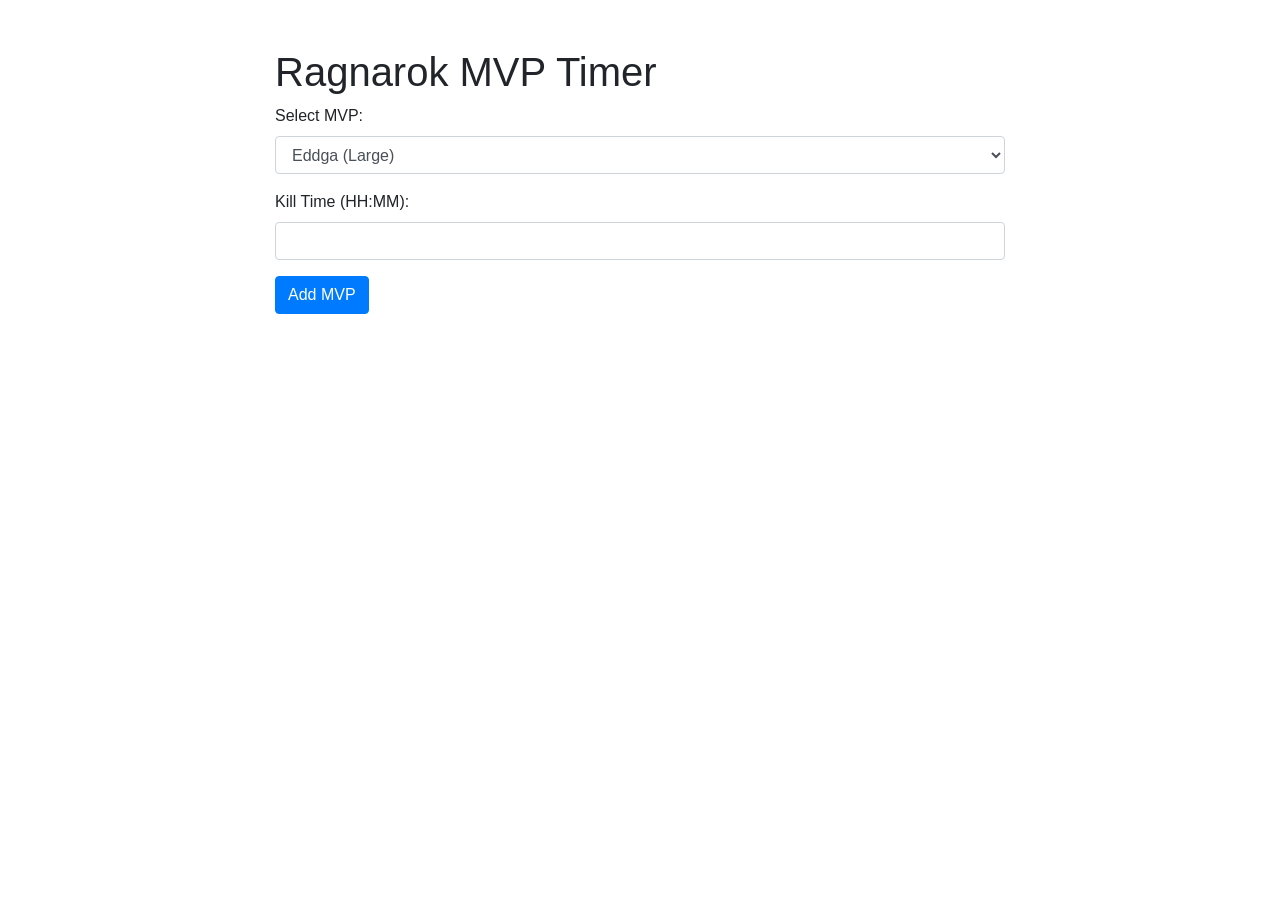
==== index.html @ 63785781 "chore: Refactor HTML structure for MVP Timer page" ====
<!DOCTYPE html>
<html lang="en">
<head>
  <meta charset="UTF-8">
  <meta name="viewport" content="width=device-width, initial-scale=1.0">
  <link rel="stylesheet" href="https://cdn.jsdelivr.net/npm/bootstrap@4.0.0/dist/css/bootstrap.min.css" integrity="sha384-Gn5384xqQ1aoWXA+058RXPxPg6fy4IWvTNh0E263XmFcJlSAwiGgFAW/dAiS6JXm" crossorigin="anonymous">
  <link rel="icon" href="images/favicon/favicon.ico" type="image/x-icon">
  <title>Respawn List</title>
</head>
<body>
  <div class="container mt-5">
    <div class="row justify-content-center">
      <div class="col-md-8">
        <h1>Ragnarok MVP Timer</h1>
        <div class="form-group">
          <label for="mvp-select">Select MVP:</label> <select id="mvp-select" class="form-control">
          </select>
        </div>
        <div class="form-group">
          <label for="kill-time">Kill Time (HH:MM):</label> <input type="text" id="kill-time" class="form-control">
        </div><button id="calculate-btn" class="btn btn-primary">Add MVP</button>
        <ul id="respawn-list" class="list-group mt-3"></ul>
      </div>
    </div>
  </div>
  <script src="main.min.js"></script>
</body>
</html>
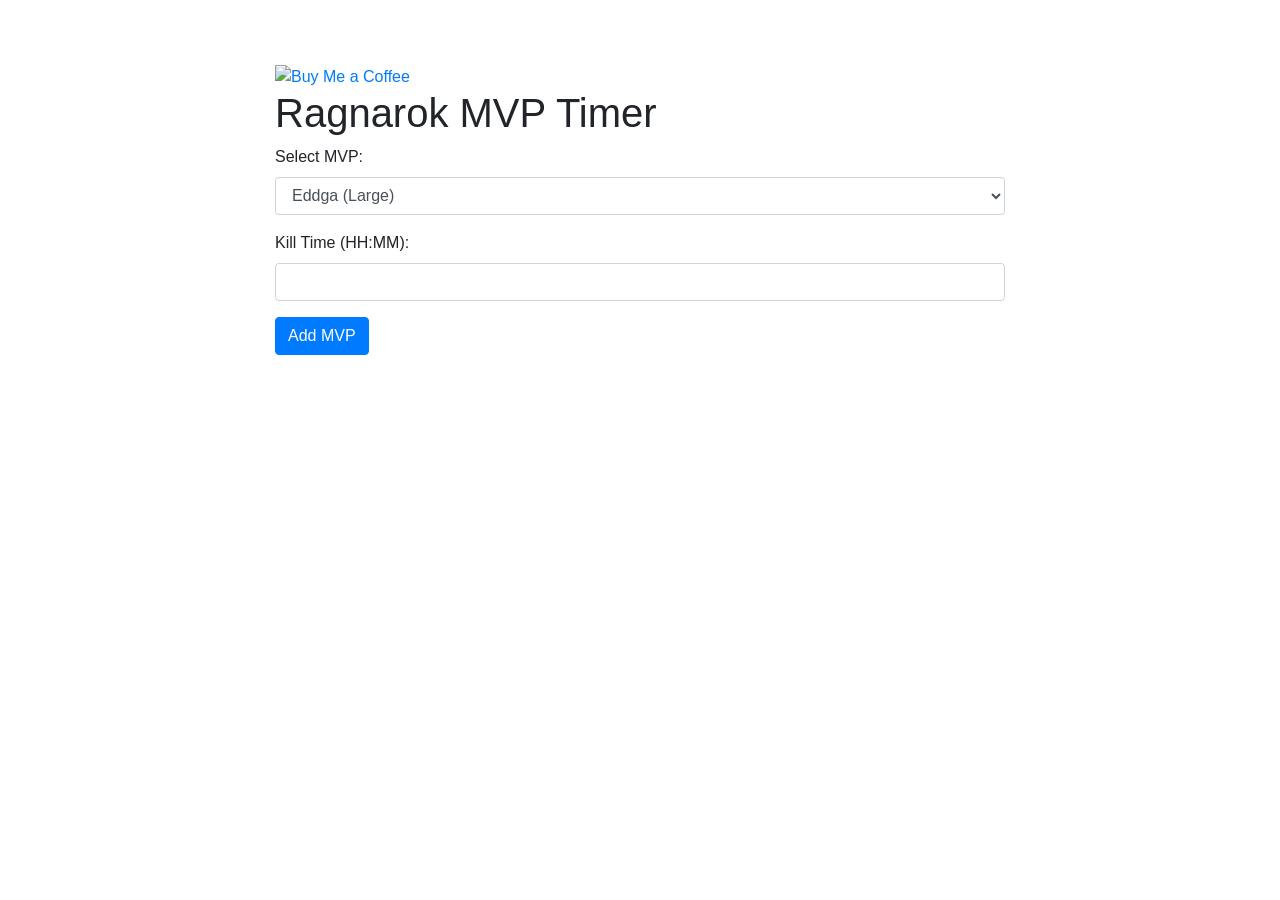
==== commit fd8e50ce: "chore: Add Buy Me a Coffee badge to index.html" ====
--- a/index.html
+++ b/index.html
@@ -11,6 +11,11 @@
   <div class="container mt-5">
     <div class="row justify-content-center">
       <div class="col-md-8">
+        <div class="mt-3">
+          <a href="https://buymeacoffee.com/napoleon10i" target="_blank">
+            <img src="https://img.shields.io/badge/Buy%20Me%20a%20Coffee-FFDD00?style=for-the-badge&logo=buy-me-a-coffee&logoColor=black" alt="Buy Me a Coffee">
+          </a>
+        </div>
         <h1>Ragnarok MVP Timer</h1>
         <div class="form-group">
           <label for="mvp-select">Select MVP:</label> <select id="mvp-select" class="form-control">
@@ -20,6 +25,7 @@
           <label for="kill-time">Kill Time (HH:MM):</label> <input type="text" id="kill-time" class="form-control">
         </div><button id="calculate-btn" class="btn btn-primary">Add MVP</button>
         <ul id="respawn-list" class="list-group mt-3"></ul>
+
       </div>
     </div>
   </div>
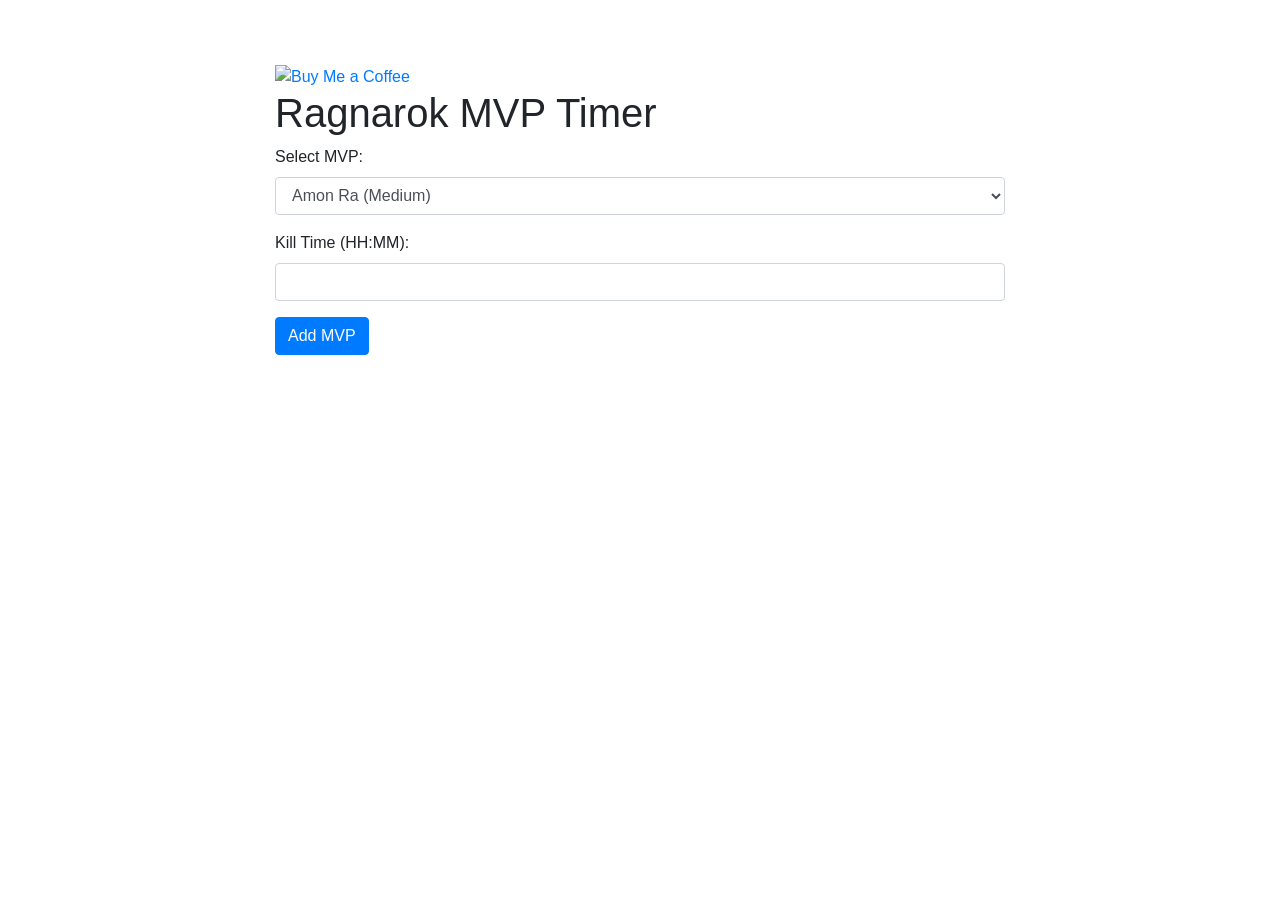
==== commit 95b50987: "chore: Update meta tags and description for better SEO and user experience" ====
--- a/index.html
+++ b/index.html
@@ -1,12 +1,13 @@
 <!DOCTYPE html>
 <html lang="en">
-<head>
-  <meta charset="UTF-8">
-  <meta name="viewport" content="width=device-width, initial-scale=1.0">
-  <link rel="stylesheet" href="https://cdn.jsdelivr.net/npm/bootstrap@4.0.0/dist/css/bootstrap.min.css" integrity="sha384-Gn5384xqQ1aoWXA+058RXPxPg6fy4IWvTNh0E263XmFcJlSAwiGgFAW/dAiS6JXm" crossorigin="anonymous">
-  <link rel="icon" href="images/favicon/favicon.ico" type="image/x-icon">
-  <title>Respawn List</title>
-</head>
+  <head>
+    <meta name="viewport" content="width=device-width, initial-scale=1.0">
+    <meta name="description" content="Respawn List - Track MVP respawn in Ragnarok Online. Easily manage and calculate MVP respawn with our intuitive tool. Perfect for Ragnarok players.">
+    <meta name="keywords" content="Ragnarok Online, MVP Timer, Respawn List, Ragnarok MVP, Game Timer, Ragnarok Players, MVP calculator, calculator">
+    <link rel="stylesheet" href="https://cdn.jsdelivr.net/npm/bootstrap@4.0.0/dist/css/bootstrap.min.css" integrity="sha384-Gn5384xqQ1aoWXA+058RXPxPg6fy4IWvTNh0E263XmFcJlSAwiGgFAW/dAiS6JXm" crossorigin="anonymous">
+    <link rel="icon" href="images/favicon/favicon.ico" type="image/x-icon">
+    <title>Respawn List</title>
+  </head>
 <body>
   <div class="container mt-5">
     <div class="row justify-content-center">
@@ -25,7 +26,6 @@
           <label for="kill-time">Kill Time (HH:MM):</label> <input type="text" id="kill-time" class="form-control">
         </div><button id="calculate-btn" class="btn btn-primary">Add MVP</button>
         <ul id="respawn-list" class="list-group mt-3"></ul>
-
       </div>
     </div>
   </div>
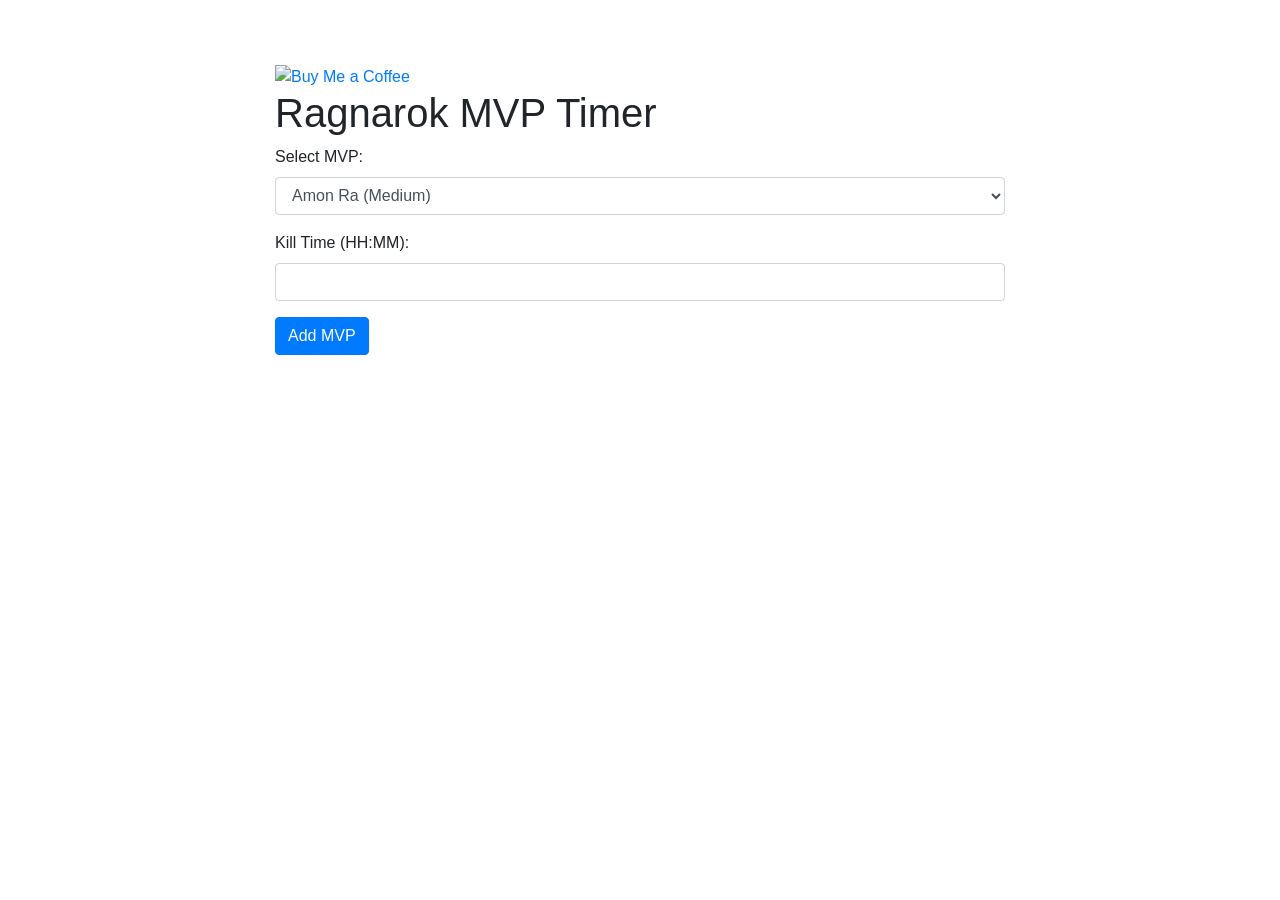
==== commit 968a8bdf: "refactor: Update main.js to fix invalid kill time handling" ====
--- a/index.html
+++ b/index.html
@@ -29,6 +29,6 @@
       </div>
     </div>
   </div>
-  <script src="main.min.js"></script>
+  <script src="main.js"></script>
 </body>
 </html>
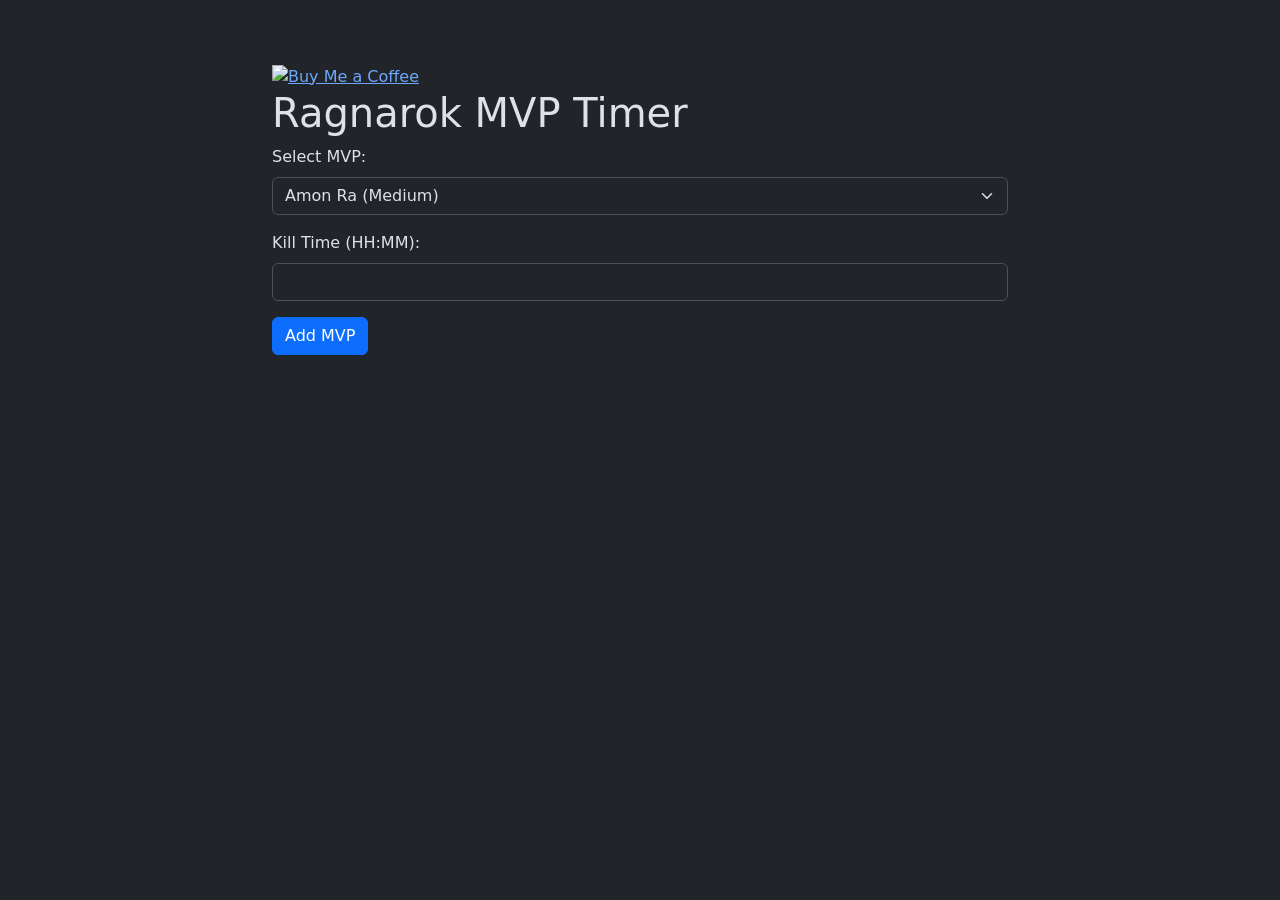
==== commit 8b54cc19: "refactor: Update Bootstrap version to 5.3.3 for improved styling and performance" ====
--- a/index.html
+++ b/index.html
@@ -1,13 +1,13 @@
 <!DOCTYPE html>
-<html lang="en">
-  <head>
-    <meta name="viewport" content="width=device-width, initial-scale=1.0">
-    <meta name="description" content="Respawn List - Track MVP respawn in Ragnarok Online. Easily manage and calculate MVP respawn with our intuitive tool. Perfect for Ragnarok players.">
-    <meta name="keywords" content="Ragnarok Online, MVP Timer, Respawn List, Ragnarok MVP, Game Timer, Ragnarok Players, MVP calculator, calculator">
-    <link rel="stylesheet" href="https://cdn.jsdelivr.net/npm/bootstrap@4.0.0/dist/css/bootstrap.min.css" integrity="sha384-Gn5384xqQ1aoWXA+058RXPxPg6fy4IWvTNh0E263XmFcJlSAwiGgFAW/dAiS6JXm" crossorigin="anonymous">
-    <link rel="icon" href="images/favicon/favicon.ico" type="image/x-icon">
-    <title>Respawn List</title>
-  </head>
+<html lang="en" data-bs-theme="dark">
+<head>
+  <meta name="viewport" content="width=device-width, initial-scale=1.0">
+  <meta name="description" content="Respawn List - Track MVP respawn in Ragnarok Online. Easily manage and calculate MVP respawn with our intuitive tool. Perfect for Ragnarok players.">
+  <meta name="keywords" content="Ragnarok Online, MVP Timer, Respawn List, Ragnarok MVP, Game Timer, Ragnarok Players, MVP calculator, calculator">
+  <link href="https://cdn.jsdelivr.net/npm/bootstrap@5.3.3/dist/css/bootstrap.min.css" rel="stylesheet" integrity="sha384-QWTKZyjpPEjISv5WaRU9OFeRpok6YctnYmDr5pNlyT2bRjXh0JMhjY6hW+ALEwIH" crossorigin="anonymous">
+  <link rel="icon" href="images/favicon/favicon.ico" type="image/x-icon">
+  <title>Respawn List</title>
+</head>
 <body>
   <div class="container mt-5">
     <div class="row justify-content-center">
@@ -18,13 +18,16 @@
           </a>
         </div>
         <h1>Ragnarok MVP Timer</h1>
-        <div class="form-group">
-          <label for="mvp-select">Select MVP:</label> <select id="mvp-select" class="form-control">
+        <div class="mb-3">
+          <label for="mvp-select" class="form-label">Select MVP:</label>
+          <select id="mvp-select" class="form-select">
           </select>
         </div>
-        <div class="form-group">
-          <label for="kill-time">Kill Time (HH:MM):</label> <input type="text" id="kill-time" class="form-control">
-        </div><button id="calculate-btn" class="btn btn-primary">Add MVP</button>
+        <div class="mb-3">
+          <label for="kill-time" class="form-label">Kill Time (HH:MM):</label>
+          <input type="text" id="kill-time" class="form-control">
+        </div>
+        <button id="calculate-btn" class="btn btn-primary">Add MVP</button>
         <ul id="respawn-list" class="list-group mt-3"></ul>
       </div>
     </div>
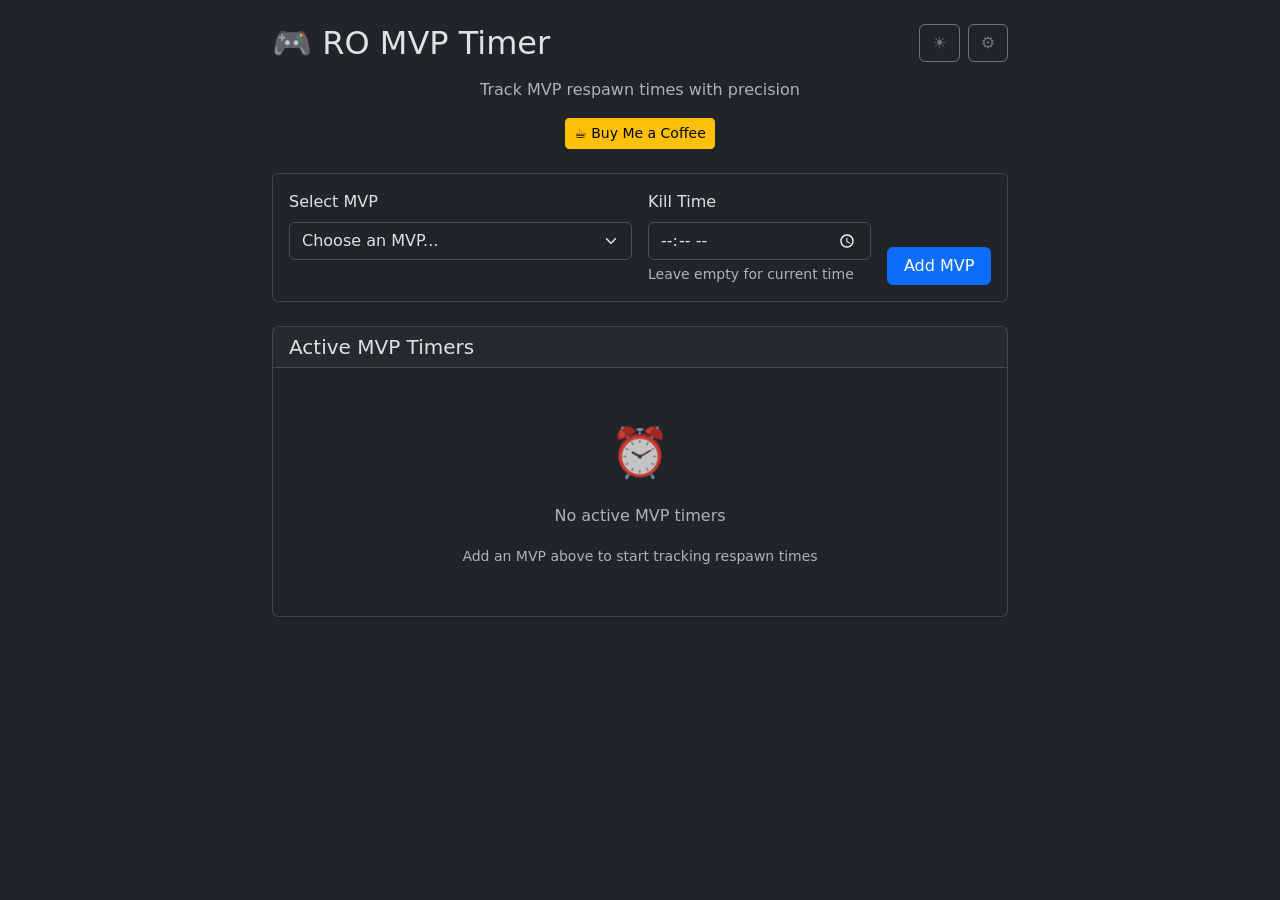
==== commit 4e80c6a0: "Add manifest and service worker for RO MVP Timer - Created manifest.json for PWA support with app de" ====
--- a/index.html
+++ b/index.html
@@ -1,37 +1,321 @@
 <!DOCTYPE html>
 <html lang="en" data-bs-theme="dark">
 <head>
-  <meta name="viewport" content="width=device-width, initial-scale=1.0">
-  <meta name="description" content="Respawn List - Track MVP respawn in Ragnarok Online. Easily manage and calculate MVP respawn with our intuitive tool. Perfect for Ragnarok players.">
+  <meta charset="UTF-8">
+  <meta name="viewport" content="width=device-width, initial-scale=1.0, minimum-scale=1.0, maximum-scale=5.0">
+  <meta name="description" content="Modern MVP Timer for Ragnarok Online - Track and manage MVP respawn times with precision. Features dark/light mode, custom timers, and webhook notifications.">
   <meta name="keywords" content="Ragnarok Online, MVP Timer, Respawn List, Ragnarok MVP, Game Timer, Ragnarok Players, MVP calculator, calculator">
-  <link href="https://cdn.jsdelivr.net/npm/bootstrap@5.3.3/dist/css/bootstrap.min.css" rel="stylesheet" integrity="sha384-QWTKZyjpPEjISv5WaRU9OFeRpok6YctnYmDr5pNlyT2bRjXh0JMhjY6hW+ALEwIH" crossorigin="anonymous">
+  
+  <!-- PWA Meta Tags -->
+  <meta name="theme-color" content="#6366f1">
+  <meta name="apple-mobile-web-app-capable" content="yes">
+  <meta name="apple-mobile-web-app-status-bar-style" content="black-translucent">
+  <meta name="apple-mobile-web-app-title" content="MVP Timer">
+  <meta name="mobile-web-app-capable" content="yes">
+  
+  <!-- Icons -->
   <link rel="icon" href="images/favicon/favicon.ico" type="image/x-icon">
-  <title>Respawn List</title>
+  <link rel="icon" type="image/png" sizes="192x192" href="images/favicon/icon-192.png">
+  <link rel="icon" type="image/png" sizes="512x512" href="images/favicon/icon-512.png">
+  <link rel="apple-touch-icon" href="images/favicon/icon-192.png">
+  
+  <!-- Manifest -->
+  <link rel="manifest" href="manifest.json">
+  
+  <title>RO MVP Timer - Ragnarok Online Boss Tracker</title>
+  
+  <!-- Critical CSS inline for faster loading -->
+  <style>
+    :root {
+      --primary: #6366f1;
+      --primary-dark: #4f46e5;
+      --bg-primary: #ffffff;
+      --bg-secondary: #f8fafc;
+      --text-primary: #1e293b;
+      --text-secondary: #64748b;
+      --border: #e2e8f0;
+      --shadow: rgba(0, 0, 0, 0.1);
+      --success: #10b981;
+      --danger: #ef4444;
+      --warning: #f59e0b;
+    }
+    
+    [data-bs-theme="dark"] {
+      --bg-primary: #0f172a;
+      --bg-secondary: #1e293b;
+      --text-primary: #f1f5f9;
+      --text-secondary: #94a3b8;
+      --border: #334155;
+      --shadow: rgba(0, 0, 0, 0.3);
+    }
+    
+    * {
+      box-sizing: border-box;
+      margin: 0;
+      padding: 0;
+    }
+    
+    body {
+      font-family: 'Inter', -apple-system, BlinkMacSystemFont, sans-serif;
+      background: var(--bg-primary);
+      color: var(--text-primary);
+      line-height: 1.6;
+      transition: all 0.3s ease;
+    }
+    
+    .skeleton {
+      background: linear-gradient(90deg, #f0f0f0 25%, #e0e0e0 50%, #f0f0f0 75%);
+      background-size: 200% 100%;
+      animation: loading 1.5s infinite;
+      border-radius: 4px;
+    }
+    
+    [data-bs-theme="dark"] .skeleton {
+      background: linear-gradient(90deg, #374151 25%, #4b5563 50%, #374151 75%);
+      background-size: 200% 100%;
+    }
+    
+    @keyframes loading {
+      0% { background-position: 200% 0; }
+      100% { background-position: -200% 0; }
+    }
+    
+    .fade-in {
+      animation: fadeIn 0.3s ease-in;
+    }
+    
+    @keyframes fadeIn {
+      from { opacity: 0; transform: translateY(10px); }
+      to { opacity: 1; transform: translateY(0); }
+    }
+  </style>
+  
+  <!-- Load Bootstrap CSS asynchronously -->
+  <link rel="preload" href="https://cdn.jsdelivr.net/npm/bootstrap@5.3.3/dist/css/bootstrap.min.css" as="style" onload="this.onload=null;this.rel='stylesheet'">
+  <noscript><link rel="stylesheet" href="https://cdn.jsdelivr.net/npm/bootstrap@5.3.3/dist/css/bootstrap.min.css"></noscript>
 </head>
 <body>
-  <div class="container mt-5">
+  <!-- Loading skeleton -->
+  <div id="loading-skeleton" class="container mt-5">
     <div class="row justify-content-center">
       <div class="col-md-8">
-        <div class="mt-3">
-          <a href="https://buymeacoffee.com/napoleon10i" target="_blank">
-            <img src="https://img.shields.io/badge/Buy%20Me%20a%20Coffee-FFDD00?style=for-the-badge&logo=buy-me-a-coffee&logoColor=black" alt="Buy Me a Coffee">
-          </a>
-        </div>
-        <h1>Ragnarok MVP Timer</h1>
-        <div class="mb-3">
-          <label for="mvp-select" class="form-label">Select MVP:</label>
-          <select id="mvp-select" class="form-select">
-          </select>
-        </div>
-        <div class="mb-3">
-          <label for="kill-time" class="form-label">Kill Time (HH:MM):</label>
-          <input type="text" id="kill-time" class="form-control">
-        </div>
-        <button id="calculate-btn" class="btn btn-primary">Add MVP</button>
-        <ul id="respawn-list" class="list-group mt-3"></ul>
+        <div class="skeleton" style="height: 40px; margin-bottom: 20px;"></div>
+        <div class="skeleton" style="height: 56px; margin-bottom: 15px;"></div>
+        <div class="skeleton" style="height: 56px; margin-bottom: 15px;"></div>
+        <div class="skeleton" style="height: 40px; margin-bottom: 15px;"></div>
       </div>
     </div>
   </div>
-  <script src="main.js"></script>
+
+  <!-- Main content (hidden initially) -->
+  <div id="main-content" class="container mt-4" style="display: none;">
+    <div class="row justify-content-center">
+      <div class="col-lg-8">
+        <!-- Header -->
+        <header class="text-center mb-4">
+          <div class="d-flex justify-content-between align-items-center mb-3">
+            <h1 class="h2 mb-0 text-gradient">🎮 RO MVP Timer</h1>
+            <div class="d-flex gap-2">
+              <!-- Theme Toggle -->
+              <button id="theme-toggle" class="btn btn-outline-secondary" title="Toggle theme">
+                <span id="theme-icon">🌙</span>
+              </button>
+              <!-- Settings -->
+              <button id="settings-btn" class="btn btn-outline-secondary" data-bs-toggle="modal" data-bs-target="#settingsModal" title="Settings">
+                ⚙️
+              </button>
+            </div>
+          </div>
+          <p class="text-muted mb-3">Track MVP respawn times with precision</p>
+          <a href="https://buymeacoffee.com/napoleon10i" target="_blank" class="btn btn-warning btn-sm">
+            ☕ Buy Me a Coffee
+          </a>
+        </header>
+
+        <!-- MVP Input Card -->
+        <div class="card shadow-sm mb-4">
+          <div class="card-body">
+            <div class="row g-3">
+              <div class="col-md-6">
+                <label for="mvp-select" class="form-label fw-medium">Select MVP</label>
+                <select id="mvp-select" class="form-select">
+                  <option value="">Choose an MVP...</option>
+                </select>
+              </div>
+              <div class="col-md-4">
+                <label for="kill-time" class="form-label fw-medium">Kill Time</label>
+                <input type="time" id="kill-time" class="form-control" placeholder="HH:MM">
+                <div class="form-text">Leave empty for current time</div>
+              </div>
+              <div class="col-md-2 d-flex align-items-end">
+                <button id="calculate-btn" class="btn btn-primary w-100">
+                  <span id="btn-text">Add MVP</span>
+                  <div id="btn-spinner" class="spinner-border spinner-border-sm ms-2" style="display: none;"></div>
+                </button>
+              </div>
+            </div>
+          </div>
+        </div>
+
+        <!-- Active MVPs -->
+        <div class="card shadow-sm">
+          <div class="card-header d-flex justify-content-between align-items-center">
+            <h5 class="mb-0">Active MVP Timers</h5>
+            <button id="clear-all" class="btn btn-outline-danger btn-sm" style="display: none;">Clear All</button>
+          </div>
+          <div class="card-body p-0">
+            <div id="respawn-list" class="list-group list-group-flush">
+              <div id="empty-state" class="text-center py-5 text-muted">
+                <div class="mb-3" style="font-size: 3rem;">⏰</div>
+                <p>No active MVP timers</p>
+                <small>Add an MVP above to start tracking respawn times</small>
+              </div>
+            </div>
+          </div>
+        </div>
+      </div>
+    </div>
+  </div>
+
+  <!-- Settings Modal -->
+  <div class="modal fade" id="settingsModal" tabindex="-1">
+    <div class="modal-dialog">
+      <div class="modal-content">
+        <div class="modal-header">
+          <h5 class="modal-title">Settings</h5>
+          <button type="button" class="btn-close" data-bs-dismiss="modal"></button>
+        </div>
+        <div class="modal-body">
+          <!-- Webhook Settings -->
+          <div class="mb-4">
+            <h6 class="fw-bold">Discord Webhook</h6>
+            <label for="webhook-url" class="form-label">Webhook URL</label>
+            <input type="url" id="webhook-url" class="form-control" placeholder="https://discord.com/api/webhooks/...">
+            <div class="form-text">Get notifications when MVPs respawn</div>
+          </div>
+          
+          <!-- Custom Spawn Times -->
+          <div class="mb-4">
+            <h6 class="fw-bold">Custom Spawn Times</h6>
+            <div id="custom-spawns">
+              <!-- Custom spawn inputs will be added here -->
+            </div>
+            <button id="add-custom-spawn" class="btn btn-outline-primary btn-sm mt-2">Add Custom Spawn Time</button>
+          </div>
+          
+          <!-- Notification Settings -->
+          <div class="mb-4">
+            <h6 class="fw-bold">Notifications</h6>
+            <div class="form-check">
+              <input class="form-check-input" type="checkbox" id="browser-notifications" checked>
+              <label class="form-check-label" for="browser-notifications">
+                Browser notifications
+              </label>
+            </div>
+            <div class="form-check">
+              <input class="form-check-input" type="checkbox" id="sound-notifications" checked>
+              <label class="form-check-label" for="sound-notifications">
+                Sound alerts
+              </label>
+            </div>
+          </div>
+          
+          <!-- Time Format Settings -->
+          <div class="mb-4">
+            <h6 class="fw-bold">Time Format</h6>
+            <div class="form-check">
+              <input class="form-check-input" type="radio" name="time-format" id="time-format-24" value="24" checked>
+              <label class="form-check-label" for="time-format-24">
+                24-hour format (23:45)
+              </label>
+            </div>
+            <div class="form-check">
+              <input class="form-check-input" type="radio" name="time-format" id="time-format-12" value="12">
+              <label class="form-check-label" for="time-format-12">
+                12-hour format (11:45 PM)
+              </label>
+            </div>
+          </div>
+        </div>
+        <div class="modal-footer">
+          <button type="button" class="btn btn-secondary" data-bs-dismiss="modal">Close</button>
+          <button type="button" id="save-settings" class="btn btn-primary">Save Settings</button>
+        </div>
+      </div>
+    </div>
+  </div>
+
+  <!-- Alert Container -->
+  <div id="alert-container" style="position: fixed; top: 20px; right: 20px; z-index: 1000; width: 350px;"></div>
+
+  <!-- Scripts -->
+  <script src="https://cdn.jsdelivr.net/npm/bootstrap@5.3.3/dist/js/bootstrap.bundle.min.js" defer></script>
+  <script src="main.js?v=2.0.1" defer></script>
+  
+  <!-- PWA Service Worker Registration -->
+  <script>
+    // Register service worker for PWA functionality
+    if ('serviceWorker' in navigator) {
+      window.addEventListener('load', () => {
+        navigator.serviceWorker.register('/service-worker.js')
+          .then(registration => {
+            console.log('Service Worker registered successfully:', registration.scope);
+            
+            // Check for updates periodically
+            setInterval(() => {
+              registration.update();
+            }, 60 * 60 * 1000); // Check every hour
+          })
+          .catch(error => {
+            console.log('Service Worker registration failed:', error);
+          });
+      });
+    }
+    
+    // Prompt to install PWA
+    let deferredPrompt;
+    window.addEventListener('beforeinstallprompt', (e) => {
+      e.preventDefault();
+      deferredPrompt = e;
+      
+      // Show install banner after 30 seconds
+      setTimeout(() => {
+        if (deferredPrompt && !localStorage.getItem('pwa-dismissed')) {
+          showInstallBanner();
+        }
+      }, 30000);
+    });
+    
+    function showInstallBanner() {
+      const banner = document.createElement('div');
+      banner.className = 'alert alert-info alert-dismissible fade show position-fixed';
+      banner.style.cssText = 'bottom: 20px; left: 50%; transform: translateX(-50%); z-index: 1050; min-width: 300px; max-width: 90%;';
+      banner.innerHTML = `
+        <strong>📱 Install App</strong>
+        <p class="mb-2">Install RO MVP Timer on your device for quick access!</p>
+        <button class="btn btn-sm btn-primary me-2" onclick="installPWA()">Install</button>
+        <button type="button" class="btn-close" onclick="dismissInstall(this)" aria-label="Close"></button>
+      `;
+      document.body.appendChild(banner);
+    }
+    
+    function installPWA() {
+      if (deferredPrompt) {
+        deferredPrompt.prompt();
+        deferredPrompt.userChoice.then((choiceResult) => {
+          if (choiceResult.outcome === 'accepted') {
+            console.log('User accepted the install prompt');
+          }
+          deferredPrompt = null;
+          document.querySelector('.alert.position-fixed')?.remove();
+        });
+      }
+    }
+    
+    function dismissInstall(btn) {
+      localStorage.setItem('pwa-dismissed', 'true');
+      btn.closest('.alert').remove();
+    }
+  </script>
 </body>
 </html>
